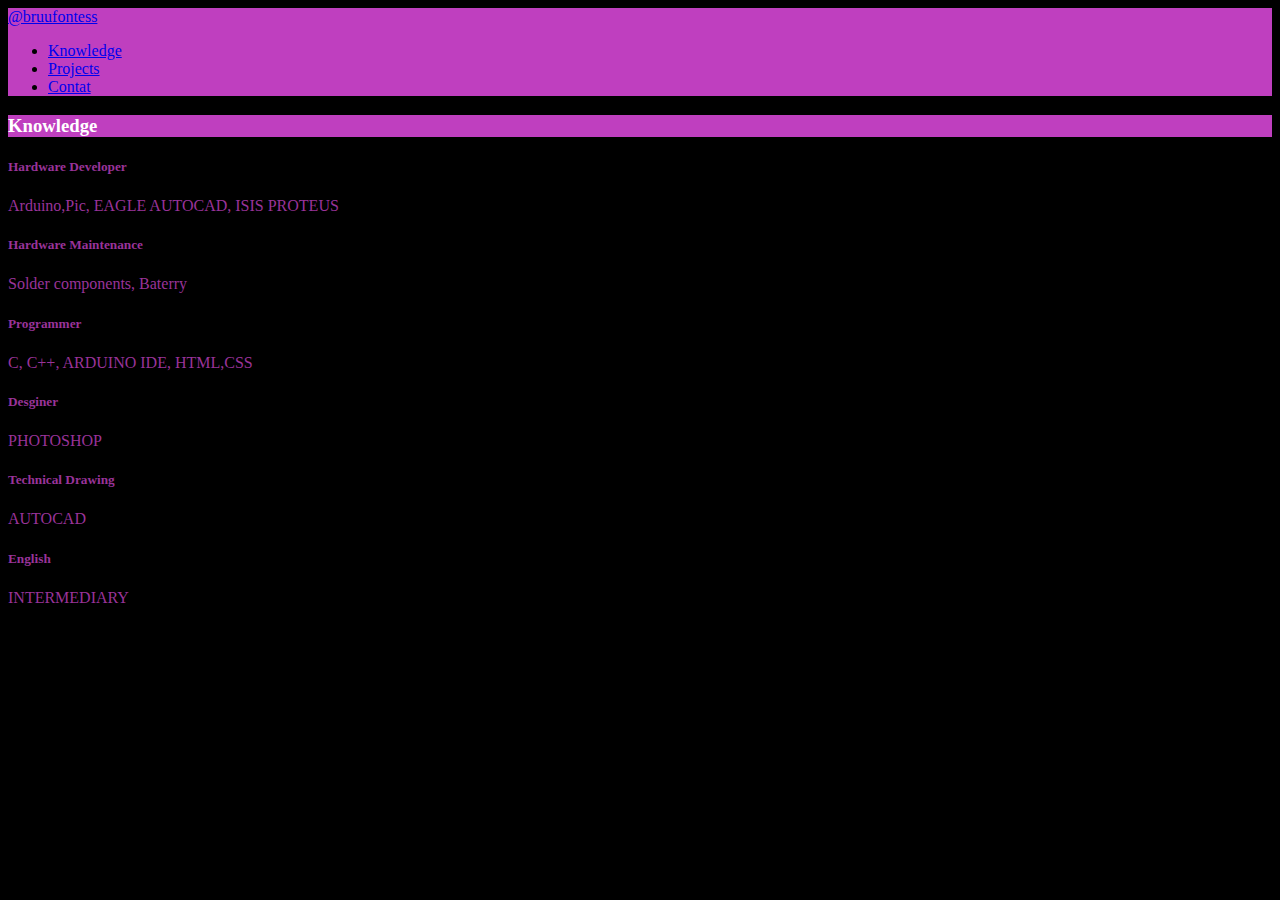
==== secondpage.html @ 38daadc9 "first commit" ====
<!DOCTYPE html>
<html>
<head>
  <link rel="stylesheet" href="file:///Users/brunafontesferreira/Documents/PROJETO/FlipClock-master/compiled/flipclock.css">
  <link href="https://fonts.googleapis.com/icon?family=Material+Icons" rel="stylesheet">
  <link rel="stylesheet" type="text/css" href="file:///Users/brunafontesferreira/Documents/PROJETO/css/materialize.min.css">
  <link href="https://fonts.googleapis.com/css?family=PT+Serif" rel="stylesheet">
<style>

  body {
  f
    font-family: 'PT Serif', serif;
    font-family: 'Cute Font', cursive;
  background-color: #000000;
}
table {
  color: #993399;
      }
i{
  color: #ffffff;
      }
h1 {
  color: #993399;
      }
h2 {
  color: #993399;
      }
h3 {
  color: #993399;
      }
  h4 {
  color: #993399;
                  }
  h5 {
    color: #993399;
    }
p {
    color: #993399;
      }
  div {
      width:100%;
  }
  .container-nav{
    background-color: #bf3fbf;
  }
  .title-knowledge{
      background-color: #bf3fbf;
      color: #ffffff;
    }
    .contat{
        background-color: #bf3fbf;
        color: #ffffff;
    }
    .black-text{
    font-family: 'PT Serif', serif;
    font-family: 'Cute Font', cursive;

    }
  img {
      position: relative;
      float: right;
  }
</style>

  <title>Knowledge</title>
</head>


  <nav class="container-nav">
      <div class="nav-wrapper">
        <a href="file:///Users/brunafontesferreira/Documents/PROJETO/firstwebsite.html" class="brand-logo">@bruufontess</a>
        <ul class="right hide-on-med-and-down">
          <li><a href="file:///Users/brunafontesferreira/Documents/PROJETO/secondpage.html">Knowledge</a></li>
          <li><a href="file:///Users/brunafontesferreira/Documents/PROJETO/threepage.html">Projects</a></li>
          <li><a href="file:///Users/brunafontesferreira/Documents/PROJETO/firstwebsite.html">Contat</a></li>

        </ul>
      </div>
    </nav>

</div>
<h3 id="title-knowledge" class="title-knowledge">Knowledge</h3>
<div class="divider"></div>
  <div class="section">
    <h5>Hardware Developer</h5>
    <p>Arduino,Pic, EAGLE AUTOCAD, ISIS PROTEUS</p>
  </div>
  <div class="divider"></div>
    <div class="section">
      <h5>Hardware Maintenance</h5>
      <p>Solder components, Baterry</p>
    </div>
  <div class="divider"></div>
  <div class="section">
    <h5>Programmer</h5>
    <p>C, C++, ARDUINO IDE, HTML,CSS</p>
  </div>
  <div class="divider"></div>
  <div class="section">
    <h5>Desginer</h5>
    <p>PHOTOSHOP</p>
  </div>
  <div class="divider"></div>
  <div class="section">
    <h5>Technical Drawing</h5>
    <p>AUTOCAD</p>
  </div>
  <div class="divider"></div>
  <div class="section">
    <h5>English</h5>
    <p>INTERMEDIARY</p>
  </div>


</body>

</html>
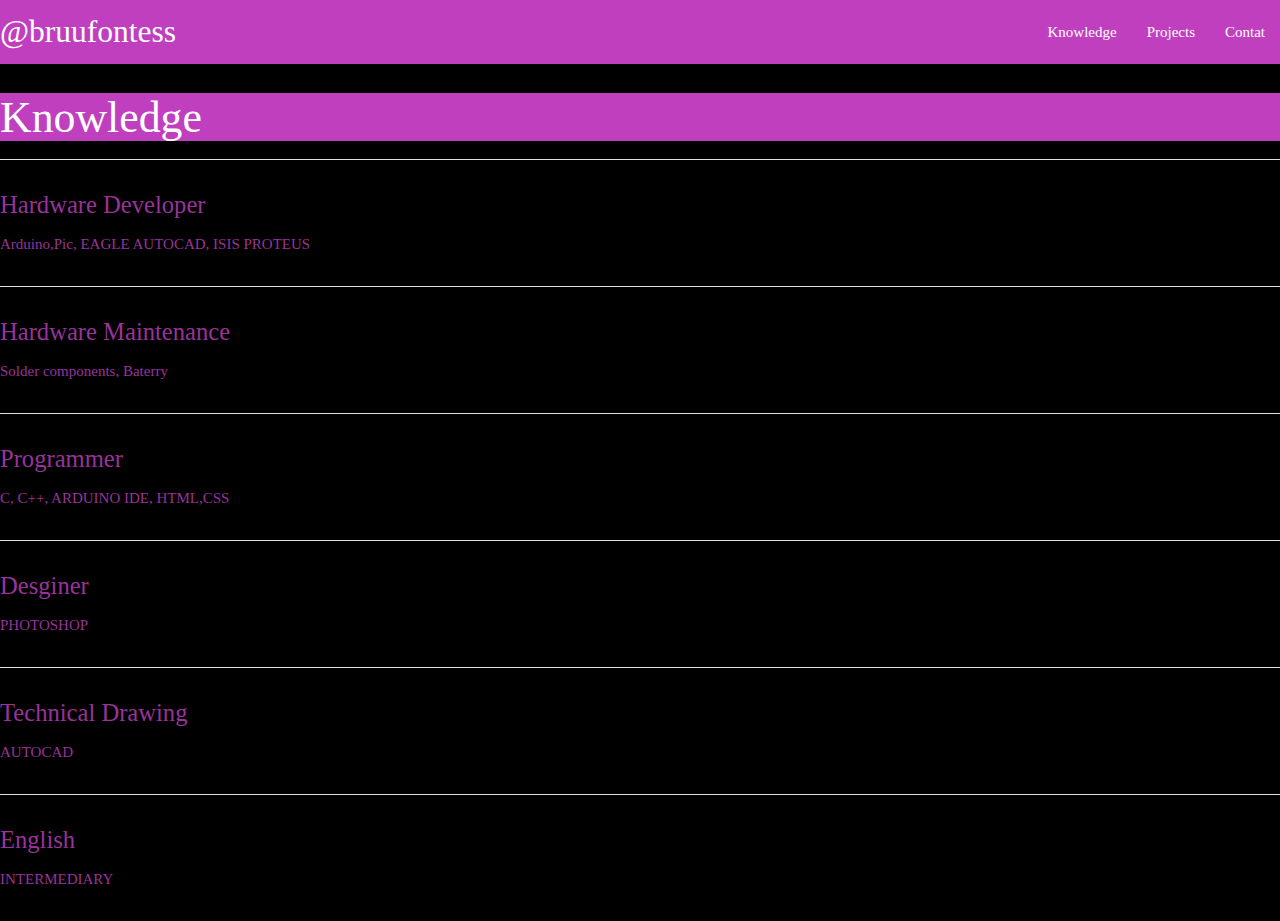
==== commit ea1264ef: "Learning" ====
--- a/secondpage.html
+++ b/secondpage.html
@@ -1,9 +1,9 @@
 <!DOCTYPE html>
 <html>
 <head>
-  <link rel="stylesheet" href="file:///Users/brunafontesferreira/Documents/PROJETO/FlipClock-master/compiled/flipclock.css">
+  <link rel="stylesheet" href="FlipClock-master/compiled/flipclock.css">
   <link href="https://fonts.googleapis.com/icon?family=Material+Icons" rel="stylesheet">
-  <link rel="stylesheet" type="text/css" href="file:///Users/brunafontesferreira/Documents/PROJETO/css/materialize.min.css">
+  <link rel="stylesheet" type="text/css" href="css/materialize.min.css">
   <link href="https://fonts.googleapis.com/css?family=PT+Serif" rel="stylesheet">
 <style>
 
@@ -68,11 +68,11 @@
 
   <nav class="container-nav">
       <div class="nav-wrapper">
-        <a href="file:///Users/brunafontesferreira/Documents/PROJETO/firstwebsite.html" class="brand-logo">@bruufontess</a>
+        <a href="firstwebsite.html" class="brand-logo">@bruufontess</a>
         <ul class="right hide-on-med-and-down">
-          <li><a href="file:///Users/brunafontesferreira/Documents/PROJETO/secondpage.html">Knowledge</a></li>
-          <li><a href="file:///Users/brunafontesferreira/Documents/PROJETO/threepage.html">Projects</a></li>
-          <li><a href="file:///Users/brunafontesferreira/Documents/PROJETO/firstwebsite.html">Contat</a></li>
+          <li><a href="secondpage.html">Knowledge</a></li>
+          <li><a href="threepage.html">Projects</a></li>
+          <li><a href="firstwebsite.html">Contat</a></li>
 
         </ul>
       </div>
--- a/FlipClock-master/compiled/flipclock.css
+++ b/FlipClock-master/compiled/flipclock.css
@@ -0,0 +1,431 @@
+/* Get the bourbon mixin from http://bourbon.io */
+/* Reset */
+.flip-clock-wrapper * {
+    -webkit-box-sizing: border-box;
+    -moz-box-sizing: border-box;
+    -ms-box-sizing: border-box;
+    -o-box-sizing: border-box;
+    box-sizing: border-box;
+    -webkit-backface-visibility: hidden;
+    -moz-backface-visibility: hidden;
+    -ms-backface-visibility: hidden;
+    -o-backface-visibility: hidden;
+    backface-visibility: hidden;
+}
+
+.flip-clock-wrapper a {
+  cursor: pointer;
+  text-decoration: none;
+  color: #ccc; }
+
+.flip-clock-wrapper a:hover {
+  color: #fff; }
+
+.flip-clock-wrapper ul {
+  list-style: none; }
+
+.flip-clock-wrapper.clearfix:before,
+.flip-clock-wrapper.clearfix:after {
+  content: " ";
+  display: table; }
+
+.flip-clock-wrapper.clearfix:after {
+  clear: both; }
+
+.flip-clock-wrapper.clearfix {
+  *zoom: 1; }
+
+/* Main */
+.flip-clock-wrapper {
+  font: normal 11px "Helvetica Neue", Helvetica, sans-serif;
+  -webkit-user-select: none; }
+
+.flip-clock-meridium {
+  background: none !important;
+  box-shadow: 0 0 0 !important;
+  font-size: 36px !important; }
+
+.flip-clock-meridium a { color: #313333; }
+
+.flip-clock-wrapper {
+  text-align: center;
+  position: relative;
+  width: 100%;
+  margin: 1em;
+}
+
+.flip-clock-wrapper:before,
+.flip-clock-wrapper:after {
+    content: " "; /* 1 */
+    display: table; /* 2 */
+}
+.flip-clock-wrapper:after {
+    clear: both;
+}
+
+/* Skeleton */
+.flip-clock-wrapper ul {
+  position: relative;
+  float: left;
+  margin: 5px;
+  width: 60px;
+  height: 90px;
+  font-size: 80px;
+  font-weight: bold;
+  line-height: 87px;
+  border-radius: 6px;
+  background: #000;
+}
+
+.flip-clock-wrapper ul li {
+  z-index: 1;
+  position: absolute;
+  left: 0;
+  top: 0;
+  width: 100%;
+  height: 100%;
+  line-height: 87px;
+  text-decoration: none !important;
+}
+
+.flip-clock-wrapper ul li:first-child {
+  z-index: 2; }
+
+.flip-clock-wrapper ul li a {
+  display: block;
+  height: 100%;
+  -webkit-perspective: 200px;
+  -moz-perspective: 200px;
+  perspective: 200px;
+  margin: 0 !important;
+  overflow: visible !important;
+  cursor: default !important; }
+
+.flip-clock-wrapper ul li a div {
+  z-index: 1;
+  position: absolute;
+  left: 0;
+  width: 100%;
+  height: 50%;
+  font-size: 80px;
+  overflow: hidden; 
+  outline: 1px solid transparent; }
+
+.flip-clock-wrapper ul li a div .shadow {
+  position: absolute;
+  width: 100%;
+  height: 100%;
+  z-index: 2; }
+
+.flip-clock-wrapper ul li a div.up {
+  -webkit-transform-origin: 50% 100%;
+  -moz-transform-origin: 50% 100%;
+  -ms-transform-origin: 50% 100%;
+  -o-transform-origin: 50% 100%;
+  transform-origin: 50% 100%;
+  top: 0; }
+
+.flip-clock-wrapper ul li a div.up:after {
+  content: "";
+  position: absolute;
+  top: 44px;
+  left: 0;
+  z-index: 5;
+  width: 100%;
+  height: 3px;
+  background-color: #000;
+  background-color: rgba(0, 0, 0, 0.4); }
+
+.flip-clock-wrapper ul li a div.down {
+  -webkit-transform-origin: 50% 0;
+  -moz-transform-origin: 50% 0;
+  -ms-transform-origin: 50% 0;
+  -o-transform-origin: 50% 0;
+  transform-origin: 50% 0;
+  bottom: 0;
+  border-bottom-left-radius: 6px;
+  border-bottom-right-radius: 6px;
+}
+
+.flip-clock-wrapper ul li a div div.inn {
+  position: absolute;
+  left: 0;
+  z-index: 1;
+  width: 100%;
+  height: 200%;
+  color: #ccc;
+  text-shadow: 0 1px 2px #000;
+  text-align: center;
+  background-color: #333;
+  border-radius: 6px;
+  font-size: 70px; }
+
+.flip-clock-wrapper ul li a div.up div.inn {
+  top: 0; }
+
+.flip-clock-wrapper ul li a div.down div.inn {
+  bottom: 0; }
+
+/* PLAY */
+.flip-clock-wrapper ul.play li.flip-clock-before {
+  z-index: 3; }
+
+.flip-clock-wrapper .flip {   box-shadow: 0 2px 5px rgba(0, 0, 0, 0.7); }
+
+.flip-clock-wrapper ul.play li.flip-clock-active {
+  -webkit-animation: asd 0.5s 0.5s linear both;
+  -moz-animation: asd 0.5s 0.5s linear both;
+  animation: asd 0.5s 0.5s linear both;
+  z-index: 5; }
+
+.flip-clock-divider {
+  float: left;
+  display: inline-block;
+  position: relative;
+  width: 20px;
+  height: 100px; }
+
+.flip-clock-divider:first-child {
+  width: 0; }
+
+.flip-clock-dot {
+  display: block;
+  background: #323434;
+  width: 10px;
+  height: 10px;
+  position: absolute;
+  border-radius: 50%;
+  box-shadow: 0 0 5px rgba(0, 0, 0, 0.5);
+  left: 5px; }
+
+.flip-clock-divider .flip-clock-label {
+  position: absolute;
+  top: -1.5em;
+  right: -86px;
+  color: black;
+  text-shadow: none; }
+
+.flip-clock-divider.minutes .flip-clock-label {
+  right: -88px; }
+
+.flip-clock-divider.seconds .flip-clock-label {
+  right: -91px; }
+
+.flip-clock-dot.top {
+  top: 30px; }
+
+.flip-clock-dot.bottom {
+  bottom: 30px; }
+
+@-webkit-keyframes asd {
+  0% {
+    z-index: 2; }
+
+  20% {
+    z-index: 4; }
+
+  100% {
+    z-index: 4; } }
+
+@-moz-keyframes asd {
+  0% {
+    z-index: 2; }
+
+  20% {
+    z-index: 4; }
+
+  100% {
+    z-index: 4; } }
+
+@-o-keyframes asd {
+  0% {
+    z-index: 2; }
+
+  20% {
+    z-index: 4; }
+
+  100% {
+    z-index: 4; } }
+
+@keyframes asd {
+  0% {
+    z-index: 2; }
+
+  20% {
+    z-index: 4; }
+
+  100% {
+    z-index: 4; } }
+
+.flip-clock-wrapper ul.play li.flip-clock-active .down {
+  z-index: 2;
+  -webkit-animation: turn 0.5s 0.5s linear both;
+  -moz-animation: turn 0.5s 0.5s linear both;
+  animation: turn 0.5s 0.5s linear both; }
+
+@-webkit-keyframes turn {
+  0% {
+    -webkit-transform: rotateX(90deg); }
+
+  100% {
+    -webkit-transform: rotateX(0deg); } }
+
+@-moz-keyframes turn {
+  0% {
+    -moz-transform: rotateX(90deg); }
+
+  100% {
+    -moz-transform: rotateX(0deg); } }
+
+@-o-keyframes turn {
+  0% {
+    -o-transform: rotateX(90deg); }
+
+  100% {
+    -o-transform: rotateX(0deg); } }
+
+@keyframes turn {
+  0% {
+    transform: rotateX(90deg); }
+
+  100% {
+    transform: rotateX(0deg); } }
+
+.flip-clock-wrapper ul.play li.flip-clock-before .up {
+  z-index: 2;
+  -webkit-animation: turn2 0.5s linear both;
+  -moz-animation: turn2 0.5s linear both;
+  animation: turn2 0.5s linear both; }
+
+@-webkit-keyframes turn2 {
+  0% {
+    -webkit-transform: rotateX(0deg); }
+
+  100% {
+    -webkit-transform: rotateX(-90deg); } }
+
+@-moz-keyframes turn2 {
+  0% {
+    -moz-transform: rotateX(0deg); }
+
+  100% {
+    -moz-transform: rotateX(-90deg); } }
+
+@-o-keyframes turn2 {
+  0% {
+    -o-transform: rotateX(0deg); }
+
+  100% {
+    -o-transform: rotateX(-90deg); } }
+
+@keyframes turn2 {
+  0% {
+    transform: rotateX(0deg); }
+
+  100% {
+    transform: rotateX(-90deg); } }
+
+.flip-clock-wrapper ul li.flip-clock-active {
+  z-index: 3; }
+
+/* SHADOW */
+.flip-clock-wrapper ul.play li.flip-clock-before .up .shadow {
+  background: -moz-linear-gradient(top, rgba(0, 0, 0, 0.1) 0%, black 100%);
+  background: -webkit-gradient(linear, left top, left bottom, color-stop(0%, rgba(0, 0, 0, 0.1)), color-stop(100%, black));
+  background: linear, top, rgba(0, 0, 0, 0.1) 0%, black 100%;
+  background: -o-linear-gradient(top, rgba(0, 0, 0, 0.1) 0%, black 100%);
+  background: -ms-linear-gradient(top, rgba(0, 0, 0, 0.1) 0%, black 100%);
+  background: linear, to bottom, rgba(0, 0, 0, 0.1) 0%, black 100%;
+  -webkit-animation: show 0.5s linear both;
+  -moz-animation: show 0.5s linear both;
+  animation: show 0.5s linear both; }
+
+.flip-clock-wrapper ul.play li.flip-clock-active .up .shadow {
+  background: -moz-linear-gradient(top, rgba(0, 0, 0, 0.1) 0%, black 100%);
+  background: -webkit-gradient(linear, left top, left bottom, color-stop(0%, rgba(0, 0, 0, 0.1)), color-stop(100%, black));
+  background: linear, top, rgba(0, 0, 0, 0.1) 0%, black 100%;
+  background: -o-linear-gradient(top, rgba(0, 0, 0, 0.1) 0%, black 100%);
+  background: -ms-linear-gradient(top, rgba(0, 0, 0, 0.1) 0%, black 100%);
+  background: linear, to bottom, rgba(0, 0, 0, 0.1) 0%, black 100%;
+  -webkit-animation: hide 0.5s 0.3s linear both;
+  -moz-animation: hide 0.5s 0.3s linear both;
+  animation: hide 0.5s 0.3s linear both; }
+
+/*DOWN*/
+.flip-clock-wrapper ul.play li.flip-clock-before .down .shadow {
+  background: -moz-linear-gradient(top, black 0%, rgba(0, 0, 0, 0.1) 100%);
+  background: -webkit-gradient(linear, left top, left bottom, color-stop(0%, black), color-stop(100%, rgba(0, 0, 0, 0.1)));
+  background: linear, top, black 0%, rgba(0, 0, 0, 0.1) 100%;
+  background: -o-linear-gradient(top, black 0%, rgba(0, 0, 0, 0.1) 100%);
+  background: -ms-linear-gradient(top, black 0%, rgba(0, 0, 0, 0.1) 100%);
+  background: linear, to bottom, black 0%, rgba(0, 0, 0, 0.1) 100%;
+  -webkit-animation: show 0.5s linear both;
+  -moz-animation: show 0.5s linear both;
+  animation: show 0.5s linear both; }
+
+.flip-clock-wrapper ul.play li.flip-clock-active .down .shadow {
+  background: -moz-linear-gradient(top, black 0%, rgba(0, 0, 0, 0.1) 100%);
+  background: -webkit-gradient(linear, left top, left bottom, color-stop(0%, black), color-stop(100%, rgba(0, 0, 0, 0.1)));
+  background: linear, top, black 0%, rgba(0, 0, 0, 0.1) 100%;
+  background: -o-linear-gradient(top, black 0%, rgba(0, 0, 0, 0.1) 100%);
+  background: -ms-linear-gradient(top, black 0%, rgba(0, 0, 0, 0.1) 100%);
+  background: linear, to bottom, black 0%, rgba(0, 0, 0, 0.1) 100%;
+  -webkit-animation: hide 0.5s 0.3s linear both;
+  -moz-animation: hide 0.5s 0.3s linear both;
+  animation: hide 0.5s 0.2s linear both; }
+
+@-webkit-keyframes show {
+  0% {
+    opacity: 0; }
+
+  100% {
+    opacity: 1; } }
+
+@-moz-keyframes show {
+  0% {
+    opacity: 0; }
+
+  100% {
+    opacity: 1; } }
+
+@-o-keyframes show {
+  0% {
+    opacity: 0; }
+
+  100% {
+    opacity: 1; } }
+
+@keyframes show {
+  0% {
+    opacity: 0; }
+
+  100% {
+    opacity: 1; } }
+
+@-webkit-keyframes hide {
+  0% {
+    opacity: 1; }
+
+  100% {
+    opacity: 0; } }
+
+@-moz-keyframes hide {
+  0% {
+    opacity: 1; }
+
+  100% {
+    opacity: 0; } }
+
+@-o-keyframes hide {
+  0% {
+    opacity: 1; }
+
+  100% {
+    opacity: 0; } }
+
+@keyframes hide {
+  0% {
+    opacity: 1; }
+
+  100% {
+    opacity: 0; } }
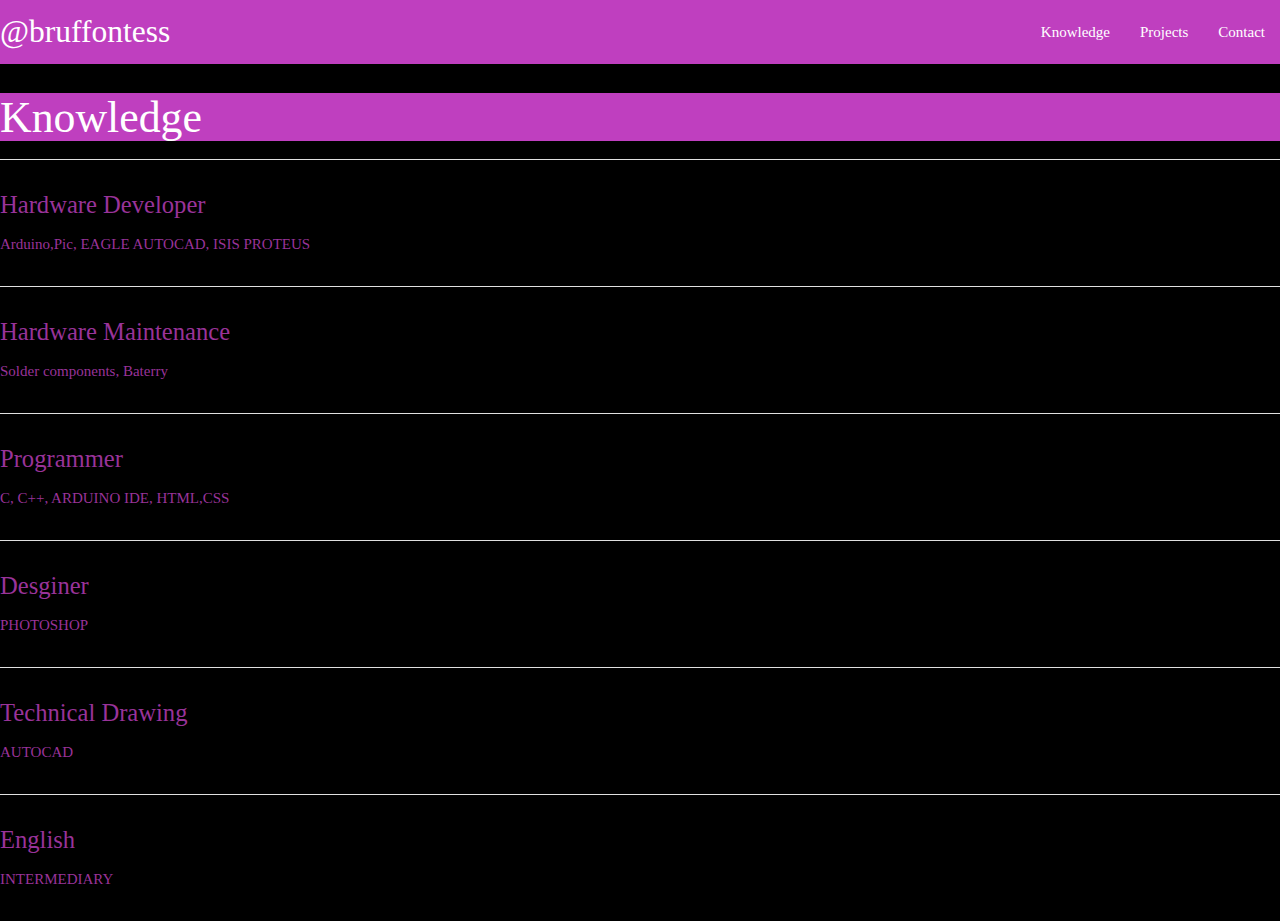
==== commit 2dc46ad4: "Learning" ====
--- a/secondpage.html
+++ b/secondpage.html
@@ -68,11 +68,11 @@
 
   <nav class="container-nav">
       <div class="nav-wrapper">
-        <a href="firstwebsite.html" class="brand-logo">@bruufontess</a>
+        <a href="index.html" class="brand-logo">@bruffontess</a>
         <ul class="right hide-on-med-and-down">
           <li><a href="secondpage.html">Knowledge</a></li>
           <li><a href="threepage.html">Projects</a></li>
-          <li><a href="firstwebsite.html">Contat</a></li>
+          <li><a href="#icone">Contact</a></li>
 
         </ul>
       </div>
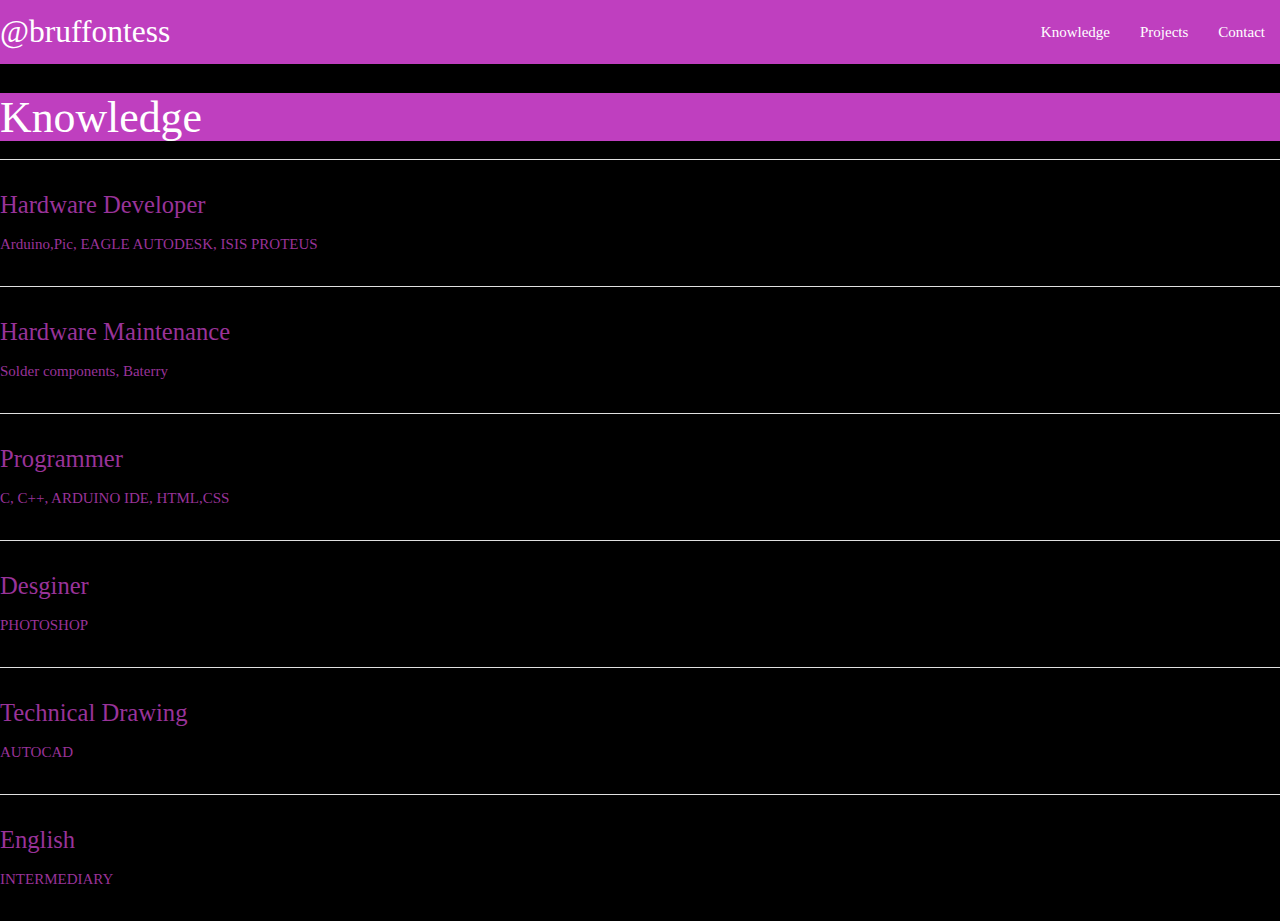
==== commit bae657a4: "Learning" ====
--- a/secondpage.html
+++ b/secondpage.html
@@ -83,7 +83,7 @@
 <div class="divider"></div>
   <div class="section">
     <h5>Hardware Developer</h5>
-    <p>Arduino,Pic, EAGLE AUTOCAD, ISIS PROTEUS</p>
+    <p>Arduino,Pic, EAGLE AUTODESK, ISIS PROTEUS</p>
   </div>
   <div class="divider"></div>
     <div class="section">
